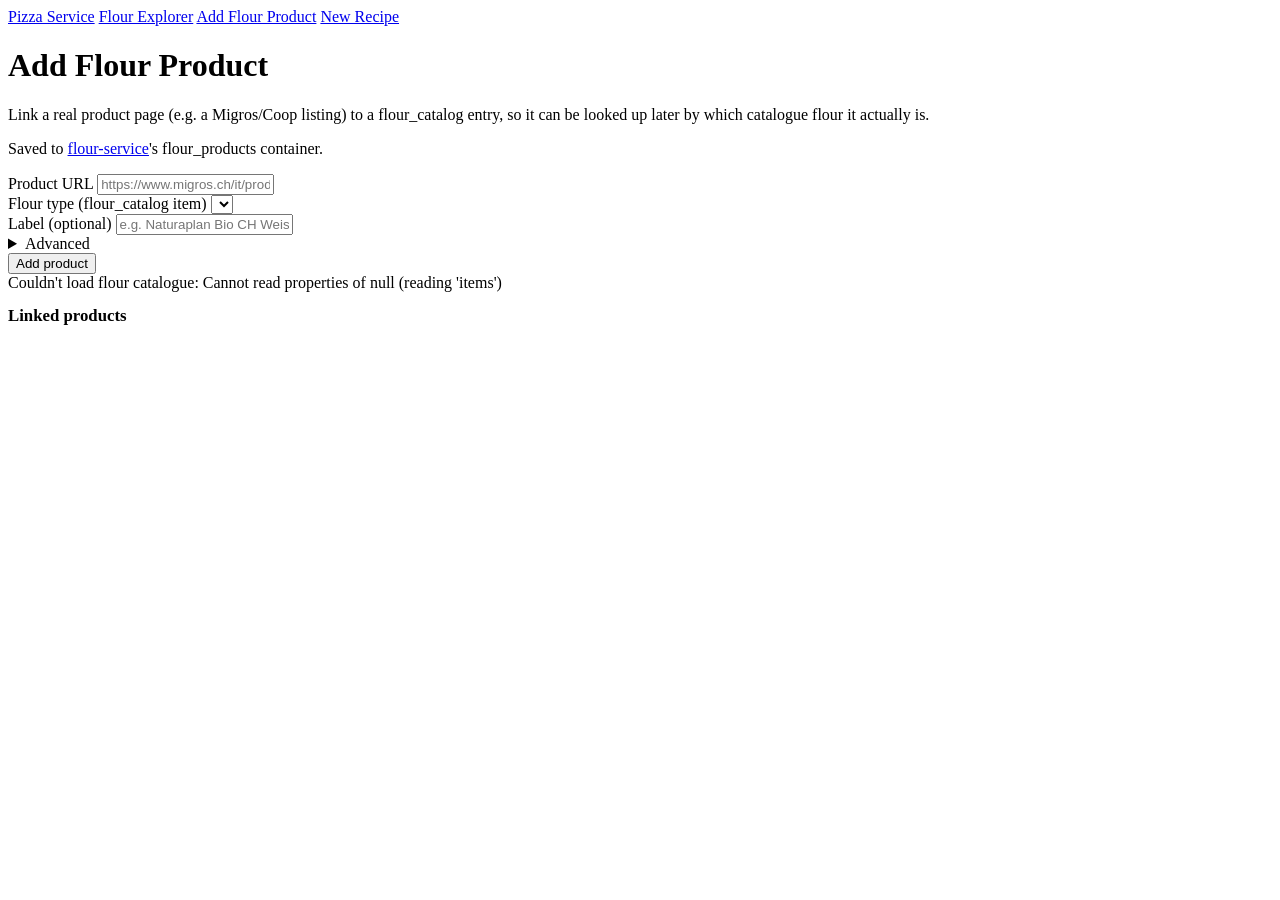
==== app/templates/add_flour_product.html @ 5f94d95d "Add index/nav page, add-flour-product page, and new-recipe page Three new browser pages served along" ====
<!doctype html>
<html lang="en">
<head>
<meta charset="utf-8">
<meta name="viewport" content="width=device-width, initial-scale=1">
<title>Add Flour Product</title>
<link rel="stylesheet" href="/static/theme.css">
</head>
<body>
<nav class="topnav"><div class="inner">
  <a class="brand" href="/">Pizza Service</a>
  <a class="navlink" href="/flour-explorer">Flour Explorer</a>
  <a class="navlink active" href="/flour-products/new">Add Flour Product</a>
  <a class="navlink" href="/new-recipe">New Recipe</a>
</div></nav>
<div class="wrap">
  <header class="page-head">
    <h1>Add Flour Product</h1>
    <p class="subtitle">Link a real product page (e.g. a Migros/Coop listing) to a flour_catalog entry, so it can be looked up later by which catalogue flour it actually is.</p>
    <p class="source-note">Saved to <a href="__FLOUR_SERVICE_URL__/docs" target="_blank" rel="noopener">flour-service</a>'s flour_products container.</p>
  </header>

  <div id="persistence-warning" class="status-line error" style="display:none;"></div>

  <form class="panel grid-fields" id="add-form">
    <div class="field wide">
      <label for="f-url">Product URL</label>
      <input id="f-url" type="url" required placeholder="https://www.migros.ch/it/product/104699700000">
    </div>
    <div class="field wide">
      <label for="f-flour">Flour type (flour_catalog item)</label>
      <select id="f-flour" required>
        <option value="">Loading catalogue…</option>
      </select>
    </div>
    <div class="field wide">
      <label for="f-label">Label (optional)</label>
      <input id="f-label" type="text" placeholder="e.g. Naturaplan Bio CH Weissmehl Coop">
    </div>

    <details class="advanced">
      <summary>Advanced</summary>
      <div class="field">
        <label for="f-apikey">API key (only if flour-service requires one)</label>
        <input id="f-apikey" type="password" autocomplete="off" placeholder="X-API-Key">
      </div>
    </details>

    <div class="actions-row">
      <button type="submit" class="primary">Add product</button>
    </div>
  </form>

  <div id="status" role="status" aria-live="polite"></div>

  <h2 style="font-size:1.05rem;">Linked products</h2>
  <div id="list-status" class="status-line"></div>
  <div id="grid" class="grid"></div>
</div>

<script>
(function () {
  const API_BASE = "__FLOUR_SERVICE_URL__";
  let flourById = {};

  const els = {
    form: document.getElementById("add-form"),
    url: document.getElementById("f-url"),
    flour: document.getElementById("f-flour"),
    label: document.getElementById("f-label"),
    apikey: document.getElementById("f-apikey"),
    status: document.getElementById("status"),
    listStatus: document.getElementById("list-status"),
    grid: document.getElementById("grid"),
    persistenceWarning: document.getElementById("persistence-warning"),
  };

  function authHeaders(json) {
    const key = els.apikey.value.trim();
    const headers = key ? { "X-API-Key": key } : {};
    if (json) headers["Content-Type"] = "application/json";
    return headers;
  }

  async function apiFetch(path, options) {
    const res = await fetch(API_BASE + path, { ...options, headers: { ...authHeaders(!!options?.body), ...(options?.headers || {}) } });
    if (res.status === 404) return null;
    const body = await res.json().catch(() => ({}));
    if (!res.ok) throw new Error(body.detail || (res.status + " " + res.statusText));
    return body;
  }

  function setStatus(el, text, cls) {
    el.textContent = text || "";
    el.classList.remove("error", "ok");
    if (cls) el.classList.add(cls);
  }

  async function checkPersistence() {
    try {
      const health = await apiFetch("/health");
      if (health && health.db_backend === "memory") {
        els.persistenceWarning.style.display = "block";
        els.persistenceWarning.textContent =
          "⚠ flour-service is running with an in-memory backend right now - products added here will be lost on its next restart. Ask the service owner to switch it to DB_BACKEND=cosmos for anything you want to keep.";
      }
    } catch (e) {
      // health check is a nicety, ignore failures here
    }
  }

  async function loadCatalogue() {
    const data = await apiFetch("/flours");
    flourById = {};
    els.flour.innerHTML = "";
    const sorted = [...data.items].sort((a, b) => (a.names?.en || a.id).localeCompare(b.names?.en || b.id));
    for (const flour of sorted) {
      flourById[flour.id] = flour;
      const opt = document.createElement("option");
      opt.value = flour.id;
      opt.textContent = (flour.names?.en || flour.id) + " (" + flour.id + ")";
      els.flour.appendChild(opt);
    }
  }

  function productCard(product) {
    const flour = flourById[product.flour_catalog_item_id];
    const name = flour ? (flour.names?.en || flour.id) : product.flour_catalog_item_id;
    const el = document.createElement("article");
    el.className = "card";
    el.innerHTML =
      '<div class="thumb" style="background:var(--accent-soft)">🔗</div>' +
      '<div class="card-body">' +
      '<p class="card-name">' + (product.label || name) + "</p>" +
      '<p class="card-sub"><a href="' + product.url + '" target="_blank" rel="noopener">' + product.url + "</a></p>" +
      '<div class="badges"><span class="badge">' + name + "</span></div>" +
      '<div class="meta-line">' + product.flour_catalog_item_id + "</div>" +
      '<button type="button" class="danger" data-id="' + product.id + '" style="margin-top:10px;">Remove</button>' +
      "</div>";
    el.querySelector("button").addEventListener("click", () => removeProduct(product.id));
    return el;
  }

  async function loadProducts() {
    setStatus(els.listStatus, "Loading…");
    els.grid.innerHTML = "";
    try {
      const data = await apiFetch("/flour-products");
      if (!data.items.length) {
        setStatus(els.listStatus, "No products linked yet.");
        return;
      }
      setStatus(els.listStatus, data.items.length + " linked product" + (data.items.length === 1 ? "" : "s") + ".");
      const frag = document.createDocumentFragment();
      for (const product of data.items) frag.appendChild(productCard(product));
      els.grid.appendChild(frag);
    } catch (e) {
      setStatus(els.listStatus, "Couldn't reach flour-service: " + e.message, "error");
    }
  }

  async function removeProduct(id) {
    try {
      await apiFetch("/flour-products/" + id, { method: "DELETE" });
      loadProducts();
    } catch (e) {
      setStatus(els.status, "Couldn't remove product: " + e.message, "error");
    }
  }

  els.form.addEventListener("submit", async (e) => {
    e.preventDefault();
    setStatus(els.status, "Saving…");
    try {
      await apiFetch("/flour-products", {
        method: "POST",
        body: JSON.stringify({
          url: els.url.value.trim(),
          flour_catalog_item_id: els.flour.value,
          label: els.label.value.trim() || null,
        }),
      });
      setStatus(els.status, "Product added.", "ok");
      els.form.reset();
      loadProducts();
    } catch (e) {
      setStatus(els.status, "Couldn't add product: " + e.message, "error");
    }
  });

  checkPersistence();
  loadCatalogue()
    .then(loadProducts)
    .catch((e) => setStatus(els.status, "Couldn't load flour catalogue: " + e.message, "error"));
})();
</script>
</body>
</html>
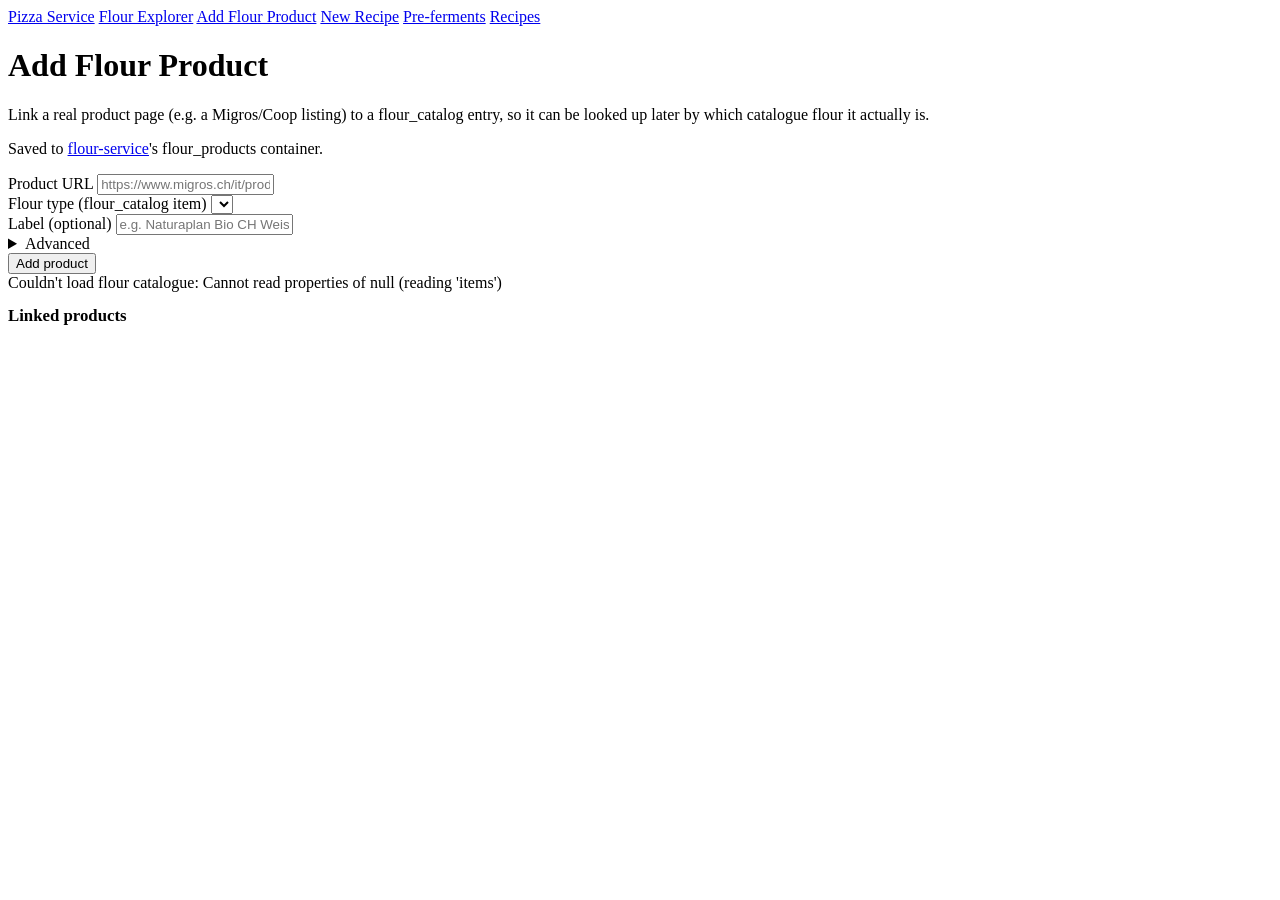
==== commit f7e5a766: "Add pre-ferment types and saved-recipes browser pages /pre-ferments: save a named pre-ferment blend " ====
--- a/app/templates/add_flour_product.html
+++ b/app/templates/add_flour_product.html
@@ -12,6 +12,8 @@
   <a class="navlink" href="/flour-explorer">Flour Explorer</a>
   <a class="navlink active" href="/flour-products/new">Add Flour Product</a>
   <a class="navlink" href="/new-recipe">New Recipe</a>
+  <a class="navlink" href="/pre-ferments">Pre-ferments</a>
+  <a class="navlink" href="/saved-recipes">Recipes</a>
 </div></nav>
 <div class="wrap">
   <header class="page-head">
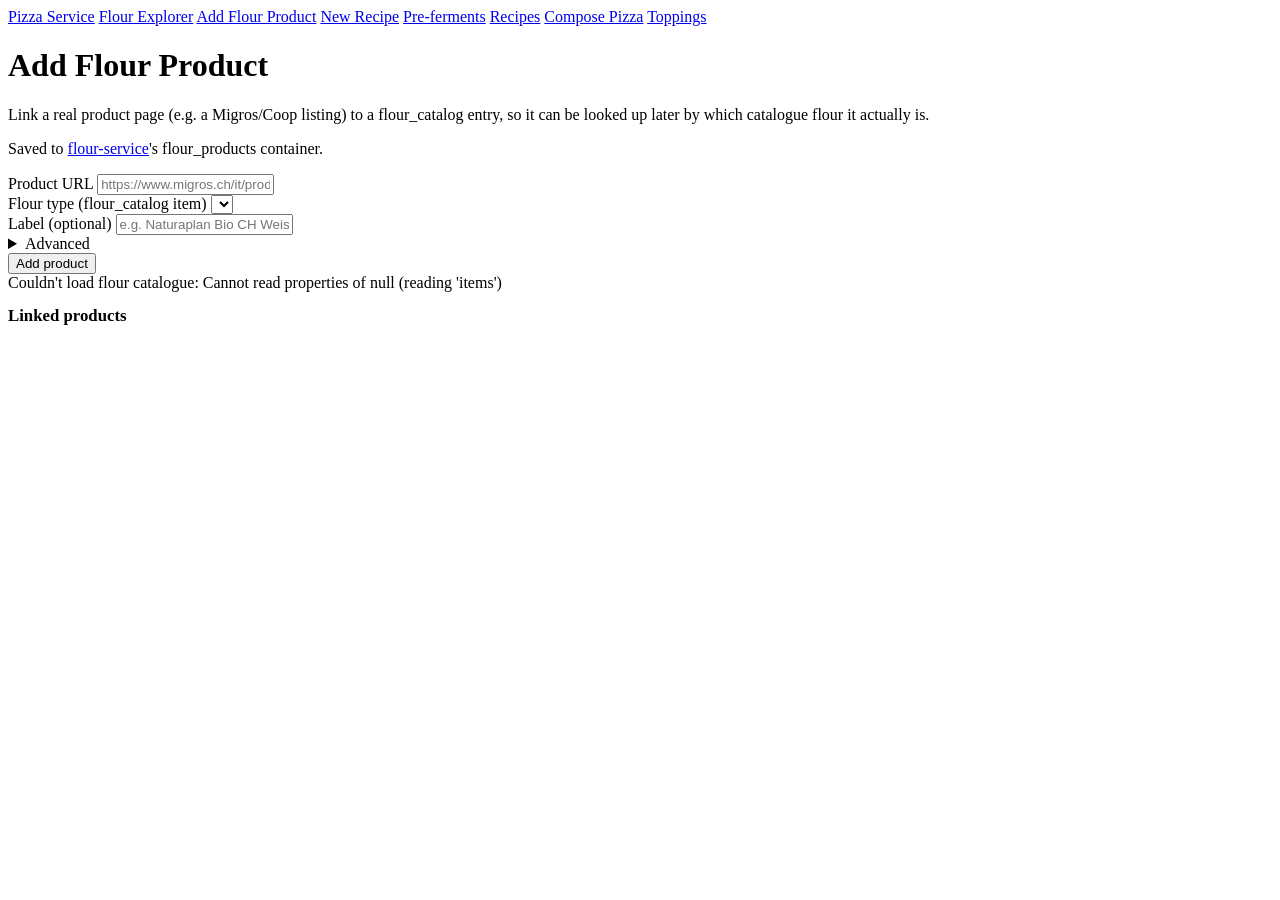
==== commit 41bdcb58: "Add compose-pizza and toppings browser pages; seed a topping menu topping_service/schemas.py: a topp" ====
--- a/app/templates/add_flour_product.html
+++ b/app/templates/add_flour_product.html
@@ -14,6 +14,8 @@
   <a class="navlink" href="/new-recipe">New Recipe</a>
   <a class="navlink" href="/pre-ferments">Pre-ferments</a>
   <a class="navlink" href="/saved-recipes">Recipes</a>
+  <a class="navlink" href="/compose-pizza">Compose Pizza</a>
+  <a class="navlink" href="/toppings">Toppings</a>
 </div></nav>
 <div class="wrap">
   <header class="page-head">
